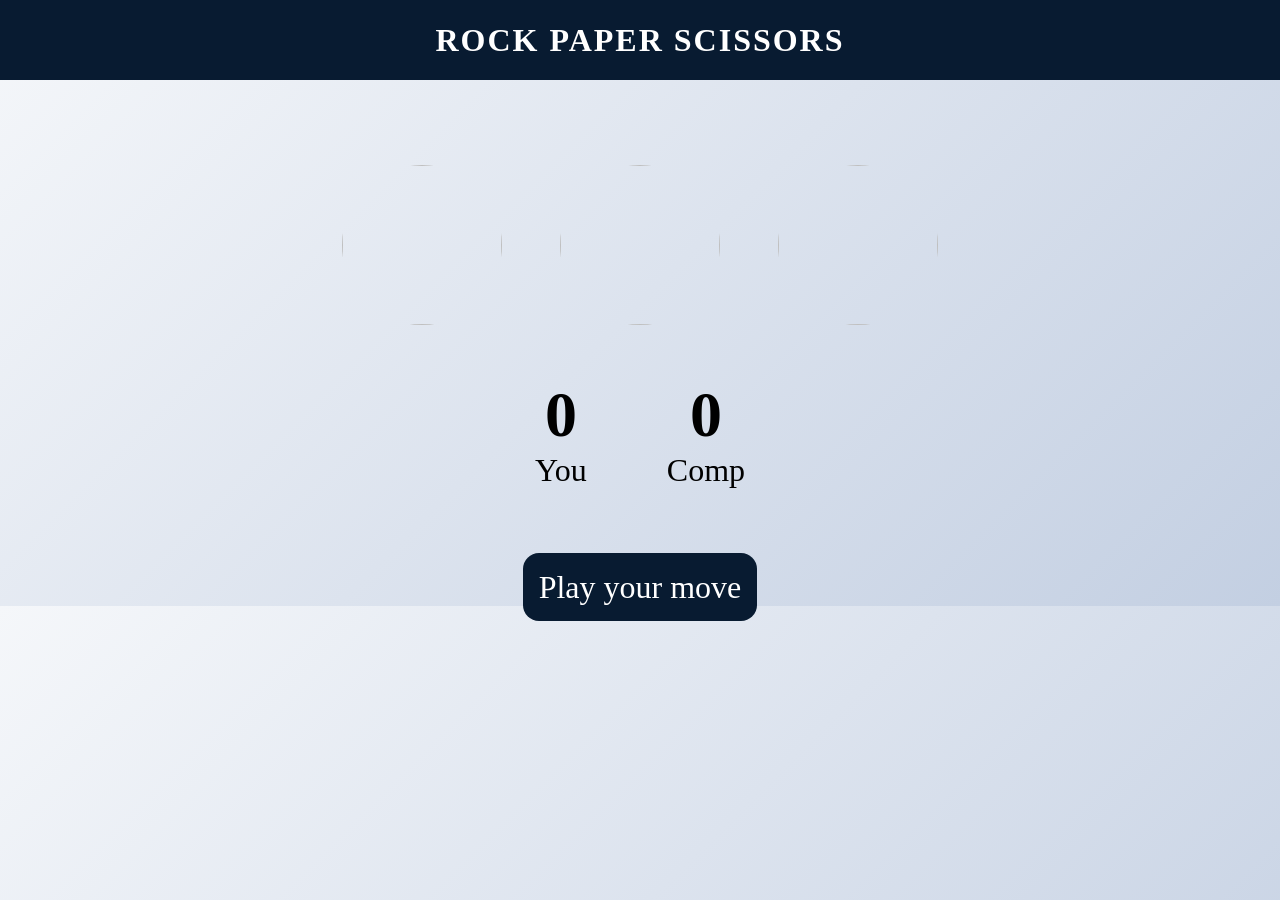
==== index.html @ d3e3bbb1 "Rename Rock-paper-Scissor.html to index.html" ====
<!DOCTYPE html>
<html lang="en">
  <head>
    <meta charset="UTF-8" />
    <meta name="viewport" content="width=device-width, initial-scale=1.0" />
    <title>Rock Paper Scissors Game</title>
    <link rel="stylesheet" href="Rock-paper-scissor.css"/>
  </head>
  <body>
    <h1>Rock Paper Scissors</h1>
    <div class="choices">
      <div class="choice" id="rock">
        <img src="rock.png" />
      </div>
      <div class="choice" id="paper">
        <img src="paper.png" />
      </div>
      <div class="choice" id="scissors">
        <img src="scissors.png" />
      </div>
    </div>

    <div class="score-board">
      <div class="score">
        <p id="user-score">0</p>
        <p>You</p>
      </div>
      <div class="score">
        <p id="comp-score">0</p>
        <p>Comp</p>
      </div>
    </div>

    <div class="msg-container">
      <p id="msg">Play your move</p>
    </div>
    <script src="Rock-Paper-Scissorapp.js"></script>
  </body>
</html>
---- Rock-paper-scissor.css ----
*{
    margin: 0px;
    padding: 0px;
    text-align: center;
}
body{
    background: linear-gradient(135deg, #f5f7fa,#c3cfe2);
}

h1 {
  background-color: #081b31;
  color: #fff;
  height: 5rem;
  line-height: 5rem;
  text-transform: uppercase;
  letter-spacing: 2px;
}

.choices{
    display: flex;
    justify-content: center;
    align-items: center;
    margin-top: 5rem;
    gap: 3rem;
    

}

.choice{
    height: 170px;
    width: 170px;
    border-radius: 50%;
    display: flex;
    justify-content: center;
    align-items: center;
}

.choice:hover {
  cursor: pointer;
  background-color: #081b31;
}


img {
  height: 160px;
  width: 160px;
  object-fit: cover;
  border-radius: 50%;
}

.score-board{
    display: flex;
    justify-content: center;
    align-items: center;
    margin-top: 3rem;
    gap: 5rem;
    font-size: 2rem;
}

#user-score,
#comp-score {
  font-size: 4rem;
  font-weight: bold;
}

.msg-container {
  margin-top: 5rem;
}

#msg{
    background-color: #081b31;
    color: #fff;
    font-size: 2rem;
    padding: 1rem;
    border-radius: 1rem;
    display: inline;

}
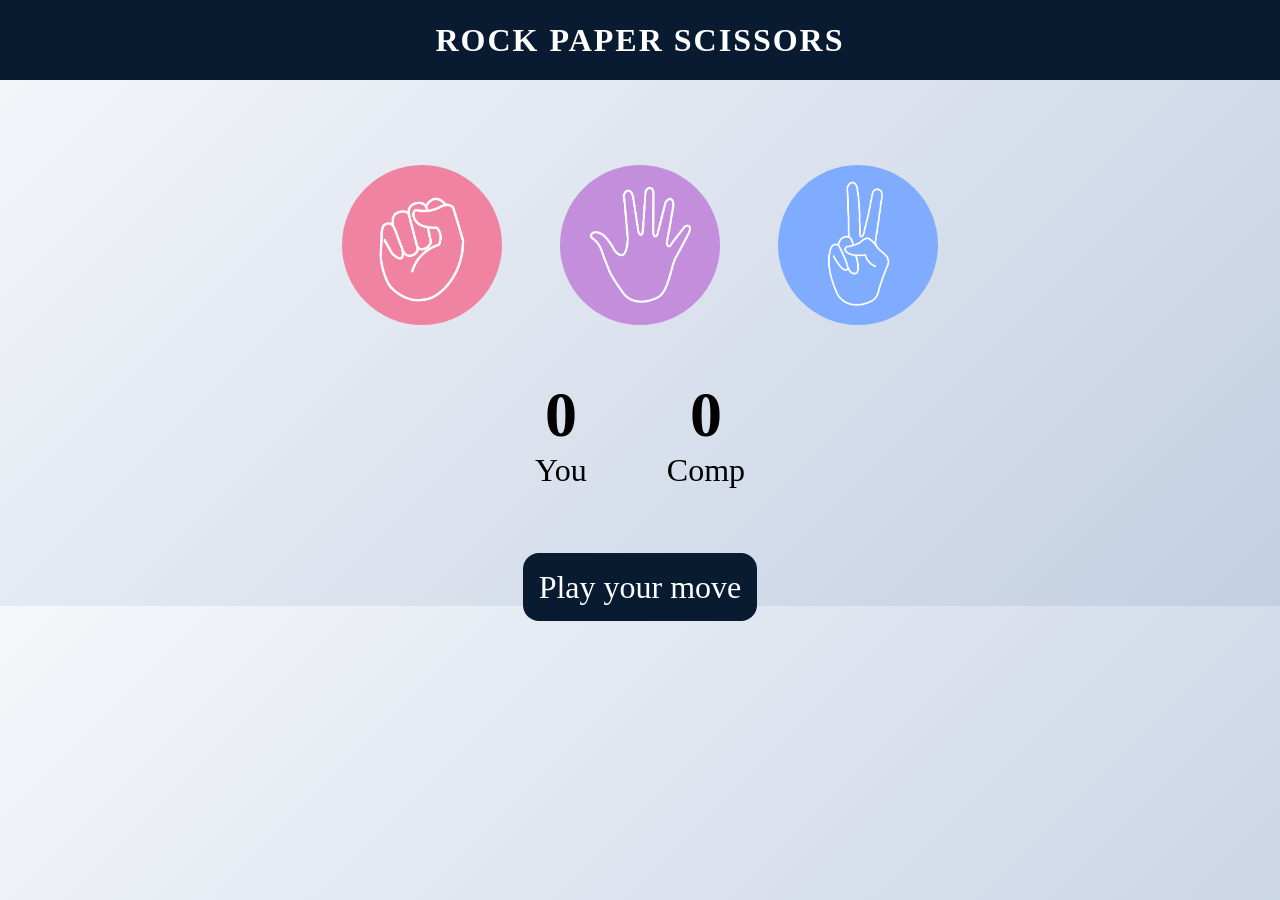
==== commit 2b9d2e3c: "Change image sources to use 'images/' directory" ====
--- a/index.html
+++ b/index.html
@@ -10,13 +10,13 @@
     <h1>Rock Paper Scissors</h1>
     <div class="choices">
       <div class="choice" id="rock">
-        <img src="rock.png" />
+        <img src="images/rock.png" />
       </div>
       <div class="choice" id="paper">
-        <img src="paper.png" />
+        <img src="images/paper.png" />
       </div>
       <div class="choice" id="scissors">
-        <img src="scissors.png" />
+        <img src="images/scissors.png" />
       </div>
     </div>
 
